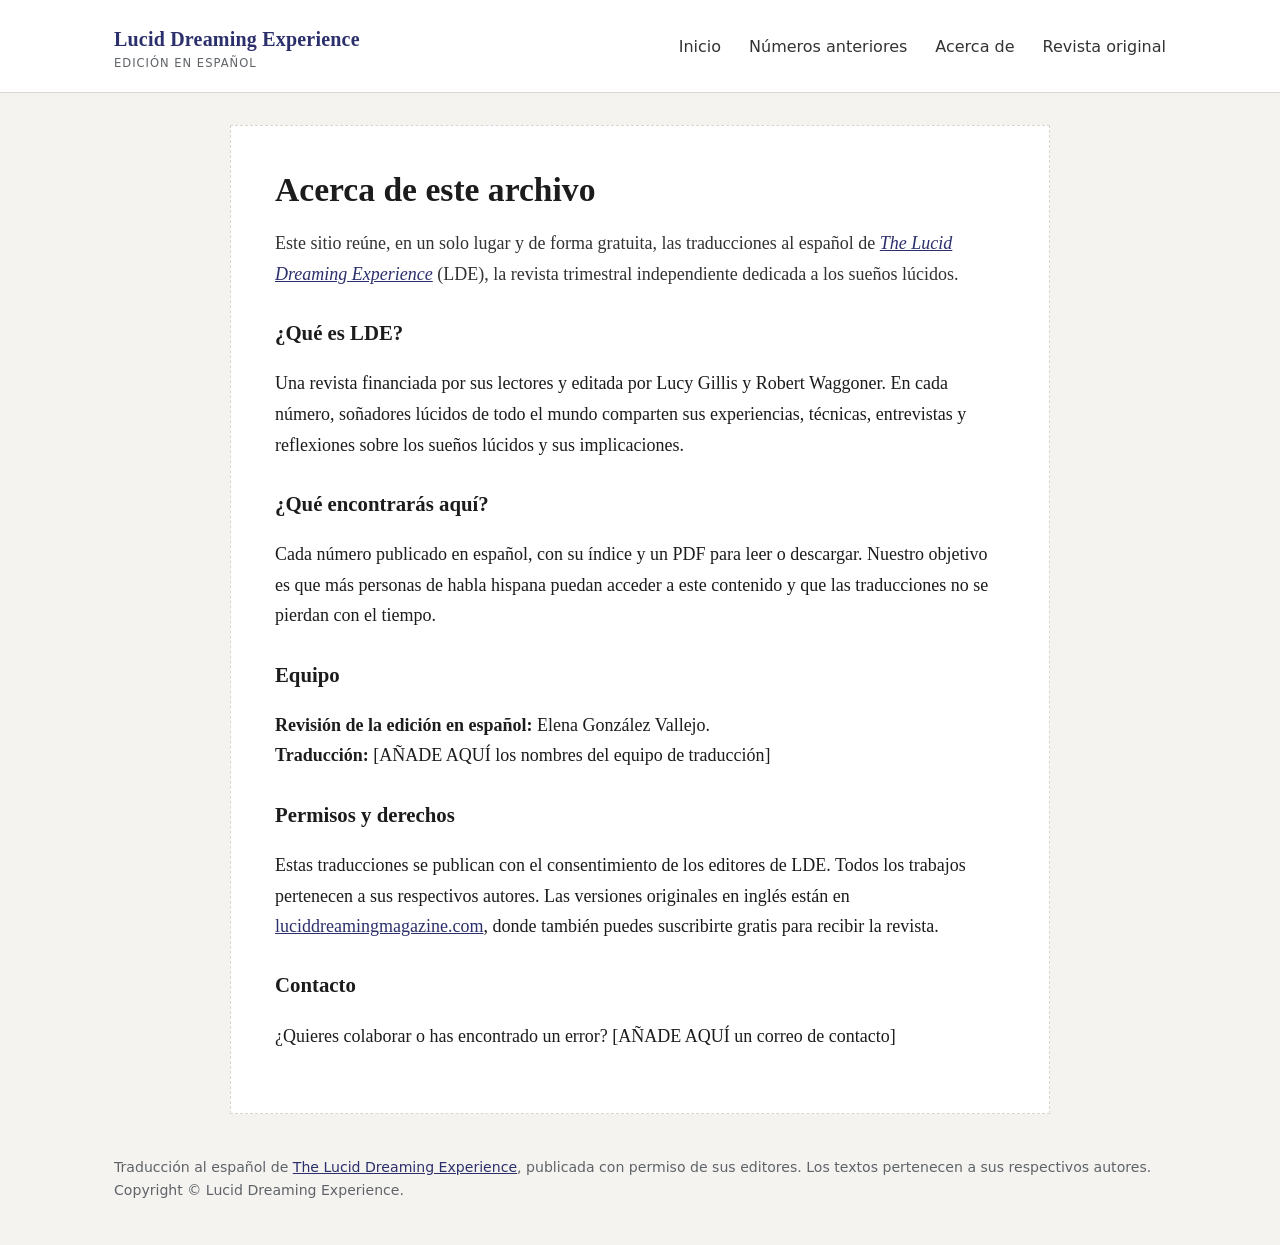
==== acerca.html @ 6dfdc772 "Add files via upload" ====
<!doctype html><html lang="es"><head><meta charset="utf-8"><meta name="viewport" content="width=device-width,initial-scale=1"><link rel="stylesheet" href="css/style.css"><title>Acerca de — LDE en español</title></head><body><header class="site"><div class="wrap"><a class="brand" href="index.html">Lucid Dreaming Experience<small>Edición en español</small></a><nav><a href="index.html">Inicio</a><a href="index.html#numeros">Números anteriores</a><a href="acerca.html">Acerca de</a><a href="https://www.luciddreamingmagazine.com/">Revista original</a></nav></div></header>
<main class="wrap"><section class="panel" style="max-width:820px">
<h1>Acerca de este archivo</h1>
<p class="lead">Este sitio reúne, en un solo lugar y de forma gratuita, las traducciones al español de <a href="https://www.luciddreamingmagazine.com/"><em>The Lucid Dreaming Experience</em></a> (LDE), la revista trimestral independiente dedicada a los sueños lúcidos.</p>
<h2>¿Qué es LDE?</h2>
<p>Una revista financiada por sus lectores y editada por Lucy Gillis y Robert Waggoner. En cada número, soñadores lúcidos de todo el mundo comparten sus experiencias, técnicas, entrevistas y reflexiones sobre los sueños lúcidos y sus implicaciones.</p>
<h2>¿Qué encontrarás aquí?</h2>
<p>Cada número publicado en español, con su índice y un PDF para leer o descargar. Nuestro objetivo es que más personas de habla hispana puedan acceder a este contenido y que las traducciones no se pierdan con el tiempo.</p>
<h2>Equipo</h2>
<p><b>Revisión de la edición en español:</b> Elena González Vallejo.<br><b>Traducción:</b> [AÑADE AQUÍ los nombres del equipo de traducción]</p>
<h2>Permisos y derechos</h2>
<p>Estas traducciones se publican con el consentimiento de los editores de LDE. Todos los trabajos pertenecen a sus respectivos autores. Las versiones originales en inglés están en <a href="https://www.luciddreamingmagazine.com/">luciddreamingmagazine.com</a>, donde también puedes suscribirte gratis para recibir la revista.</p>
<h2>Contacto</h2>
<p>¿Quieres colaborar o has encontrado un error? [AÑADE AQUÍ un correo de contacto]</p>
</section></main><footer><div class="wrap">Traducción al español de <a href="https://www.luciddreamingmagazine.com/">The Lucid Dreaming Experience</a>, publicada con permiso de sus editores. Los textos pertenecen a sus respectivos autores. Copyright © Lucid Dreaming Experience.</div></footer></body></html>
---- css/style.css ----
:root{--bg:#f4f3f0;--fg:#1c1c1c;--mut:#5f6368;--line:#d9d6cf;--acc:#2b2f6b}
*{box-sizing:border-box}
body{margin:0;background:var(--bg);color:var(--fg);font:18px/1.7 Georgia,"Times New Roman",serif}
a{color:var(--acc)}
.wrap{max-width:1100px;margin:0 auto;padding:0 24px}
header.site{background:#fff;border-bottom:1px solid var(--line)}
header.site .wrap{display:flex;justify-content:space-between;align-items:center;flex-wrap:wrap;gap:12px;padding-top:22px;padding-bottom:22px}
.brand{font-size:1.25rem;font-weight:700;text-decoration:none;color:var(--acc);letter-spacing:.2px}
.brand small{display:block;font:400 .72rem system-ui,sans-serif;color:var(--mut);letter-spacing:1px;text-transform:uppercase}
nav a{margin-left:28px;text-decoration:none;color:#333;font:500 1rem system-ui,sans-serif}
nav a:hover{color:var(--acc)}
.panel{background:#fff;border:1px dashed var(--line);margin:32px auto;padding:44px}
@media (max-width:720px){.panel{padding:22px}nav a{margin:0 14px 0 0}}
h1{font-size:2.1rem;line-height:1.2;margin:0 0 .6rem}
h2{font-size:1.3rem;margin:1.6rem 0 .4rem}
.lead{color:#333}
.mut{color:var(--mut)}
.hero{display:grid;grid-template-columns:300px 1fr;gap:44px;align-items:start}
@media (max-width:760px){.hero{grid-template-columns:1fr}.hero .cover{max-width:280px}}
.cover img{width:100%;display:block;border:1px solid var(--line)}
.credit{color:var(--mut);font:.82rem/1.4 system-ui,sans-serif;margin:8px 0 14px}
.btn{display:inline-block;font:500 1rem system-ui,sans-serif;padding:12px 26px;border:1px solid #111;color:#111;text-decoration:none;background:#fff;margin:4px 10px 4px 0}
.btn:hover,.btn.main{background:#111;color:#fff}
hr{border:0;border-top:1px solid #111;margin:26px 0}
.grid{display:grid;grid-template-columns:repeat(auto-fill,minmax(190px,1fr));gap:22px;margin-top:18px}
.card{text-decoration:none;color:inherit;display:block}
.card img{width:100%;display:block;aspect-ratio:3/4;object-fit:cover;border:1px solid var(--line);background:var(--line)}
.card b{display:block;margin-top:8px;line-height:1.3}.card small{color:var(--mut);font-family:system-ui,sans-serif}
ul.toc{list-style:none;padding:0;margin:14px 0}
ul.toc li{padding:12px 0;border-bottom:1px solid var(--line)}
ul.toc b{display:block}ul.toc span{color:var(--mut);font-size:.95rem}
footer{color:var(--mut);font:.88rem/1.6 system-ui,sans-serif;padding:10px 0 44px}
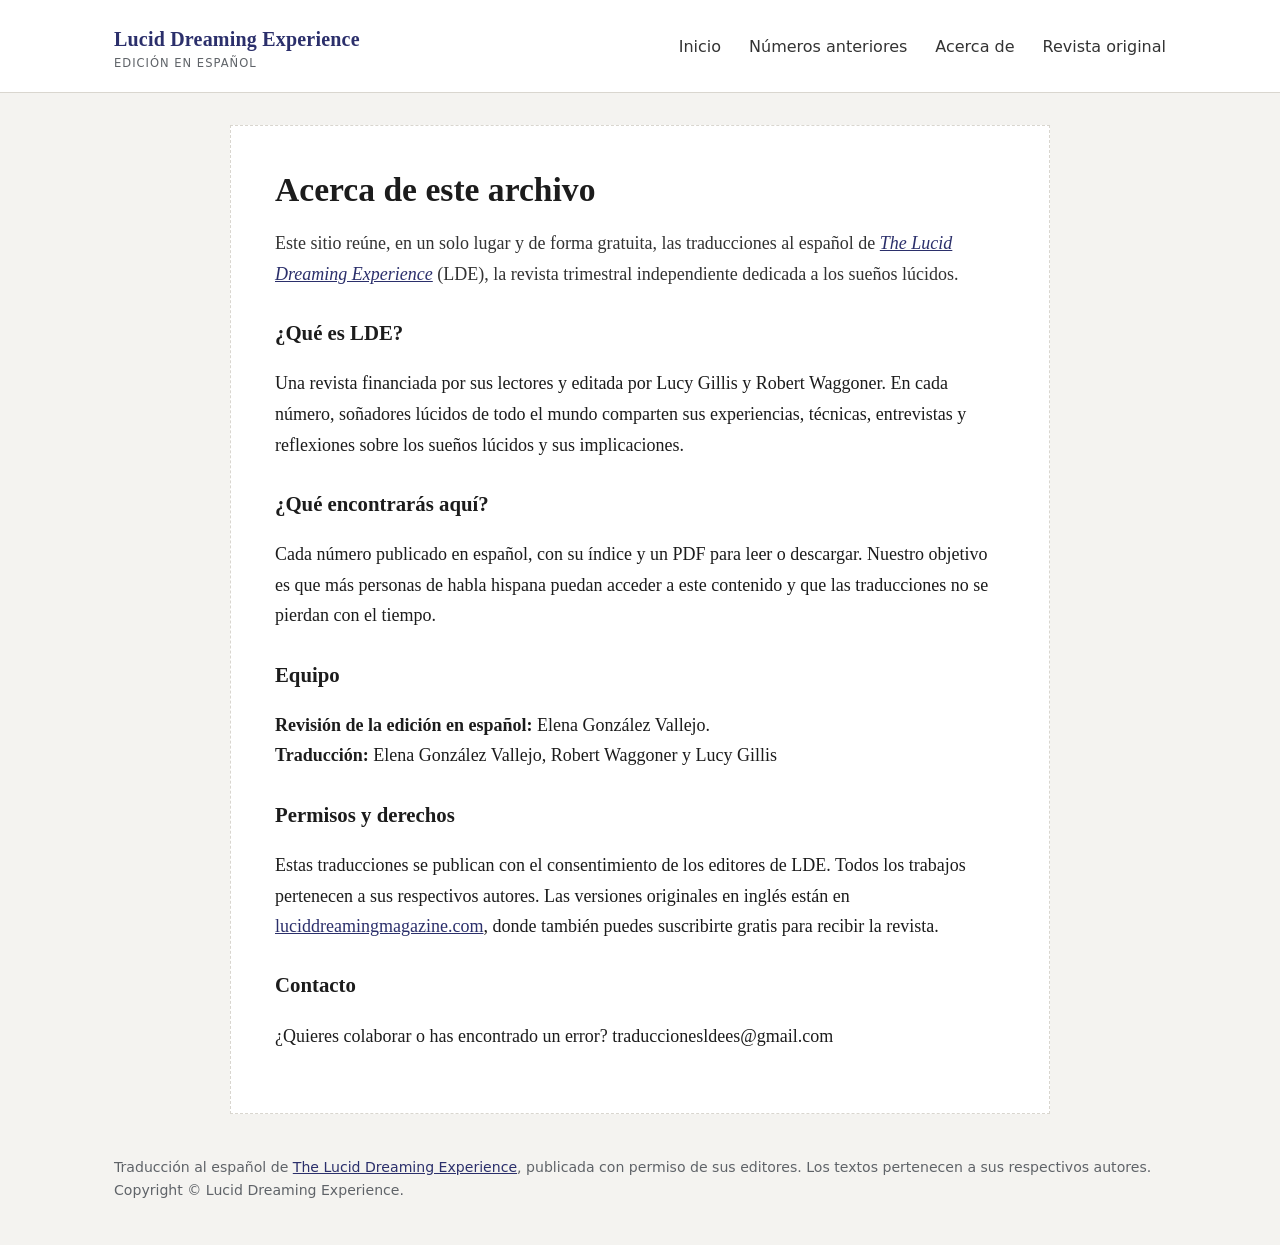
==== commit 8867a4bc: "Update acerca.html" ====
--- a/acerca.html
+++ b/acerca.html
@@ -7,9 +7,9 @@
 <h2>¿Qué encontrarás aquí?</h2>
 <p>Cada número publicado en español, con su índice y un PDF para leer o descargar. Nuestro objetivo es que más personas de habla hispana puedan acceder a este contenido y que las traducciones no se pierdan con el tiempo.</p>
 <h2>Equipo</h2>
-<p><b>Revisión de la edición en español:</b> Elena González Vallejo.<br><b>Traducción:</b> [AÑADE AQUÍ los nombres del equipo de traducción]</p>
+<p><b>Revisión de la edición en español:</b> Elena González Vallejo.<br><b>Traducción:</b> Elena González Vallejo, Robert Waggoner y Lucy Gillis </p>
 <h2>Permisos y derechos</h2>
 <p>Estas traducciones se publican con el consentimiento de los editores de LDE. Todos los trabajos pertenecen a sus respectivos autores. Las versiones originales en inglés están en <a href="https://www.luciddreamingmagazine.com/">luciddreamingmagazine.com</a>, donde también puedes suscribirte gratis para recibir la revista.</p>
 <h2>Contacto</h2>
-<p>¿Quieres colaborar o has encontrado un error? [AÑADE AQUÍ un correo de contacto]</p>
+<p>¿Quieres colaborar o has encontrado un error? traduccionesldees@gmail.com</p>
 </section></main><footer><div class="wrap">Traducción al español de <a href="https://www.luciddreamingmagazine.com/">The Lucid Dreaming Experience</a>, publicada con permiso de sus editores. Los textos pertenecen a sus respectivos autores. Copyright © Lucid Dreaming Experience.</div></footer></body></html>
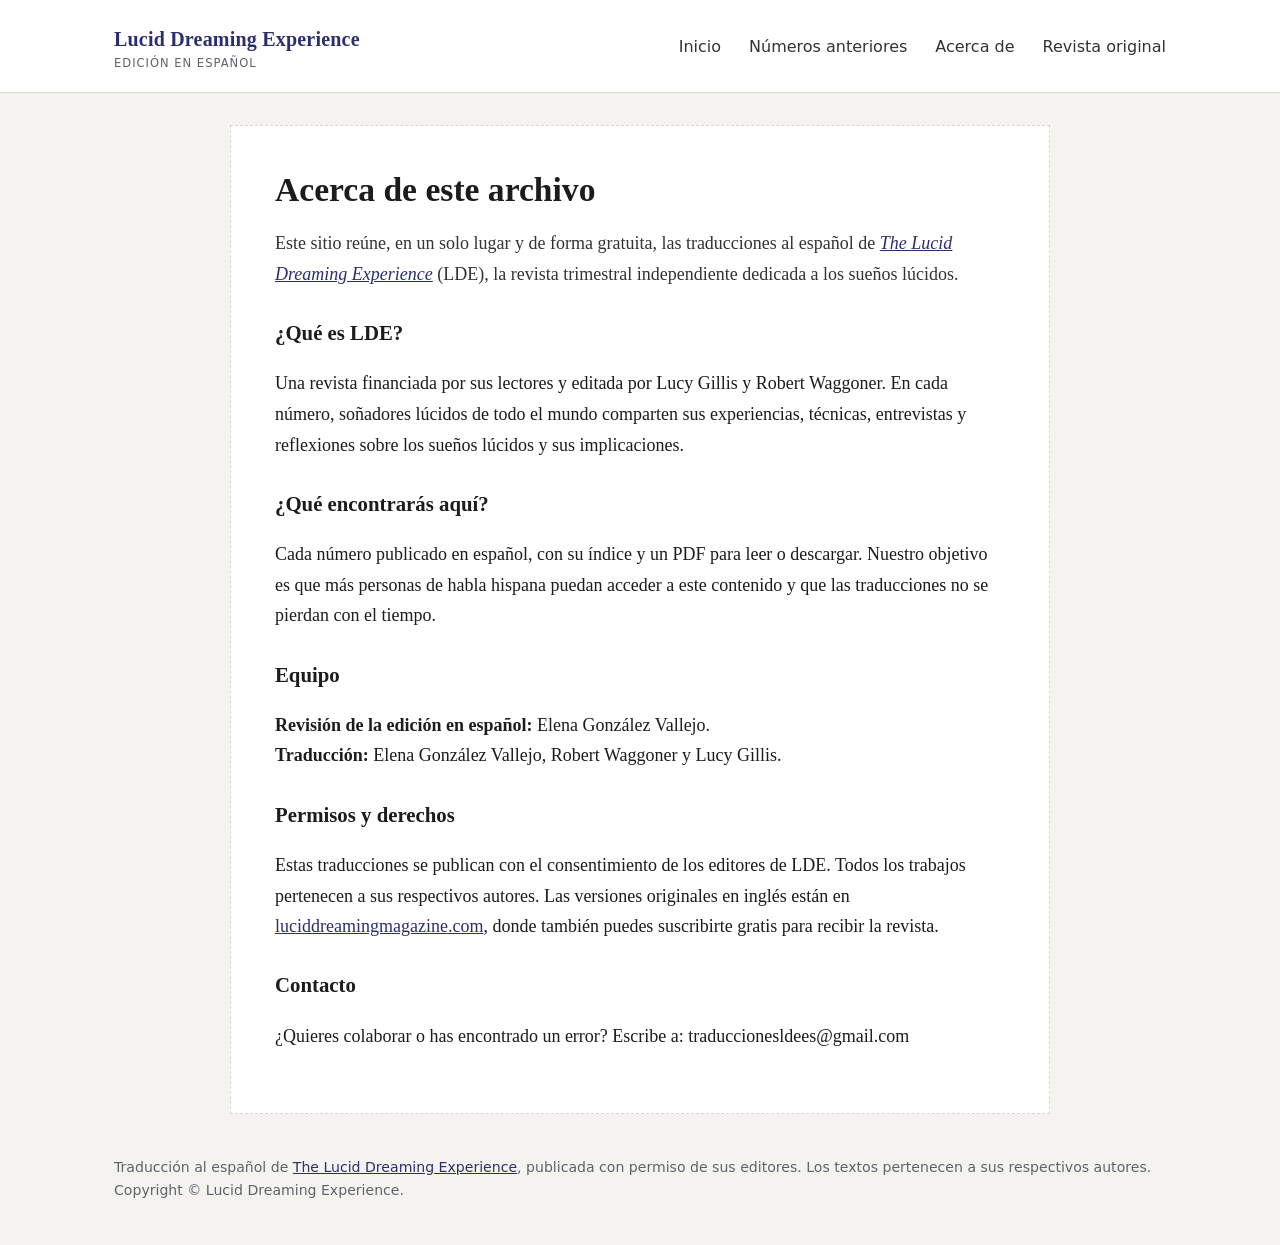
==== commit b2caf6eb: "Update acerca.html" ====
--- a/acerca.html
+++ b/acerca.html
@@ -7,9 +7,9 @@
 <h2>¿Qué encontrarás aquí?</h2>
 <p>Cada número publicado en español, con su índice y un PDF para leer o descargar. Nuestro objetivo es que más personas de habla hispana puedan acceder a este contenido y que las traducciones no se pierdan con el tiempo.</p>
 <h2>Equipo</h2>
-<p><b>Revisión de la edición en español:</b> Elena González Vallejo.<br><b>Traducción:</b> Elena González Vallejo, Robert Waggoner y Lucy Gillis </p>
+<p><b>Revisión de la edición en español:</b> Elena González Vallejo. <br><b>Traducción:</b> Elena González Vallejo, Robert Waggoner y Lucy Gillis. </p>
 <h2>Permisos y derechos</h2>
 <p>Estas traducciones se publican con el consentimiento de los editores de LDE. Todos los trabajos pertenecen a sus respectivos autores. Las versiones originales en inglés están en <a href="https://www.luciddreamingmagazine.com/">luciddreamingmagazine.com</a>, donde también puedes suscribirte gratis para recibir la revista.</p>
 <h2>Contacto</h2>
-<p>¿Quieres colaborar o has encontrado un error? traduccionesldees@gmail.com</p>
+<p>¿Quieres colaborar o has encontrado un error? Escribe a: traduccionesldees@gmail.com</p>
 </section></main><footer><div class="wrap">Traducción al español de <a href="https://www.luciddreamingmagazine.com/">The Lucid Dreaming Experience</a>, publicada con permiso de sus editores. Los textos pertenecen a sus respectivos autores. Copyright © Lucid Dreaming Experience.</div></footer></body></html>
